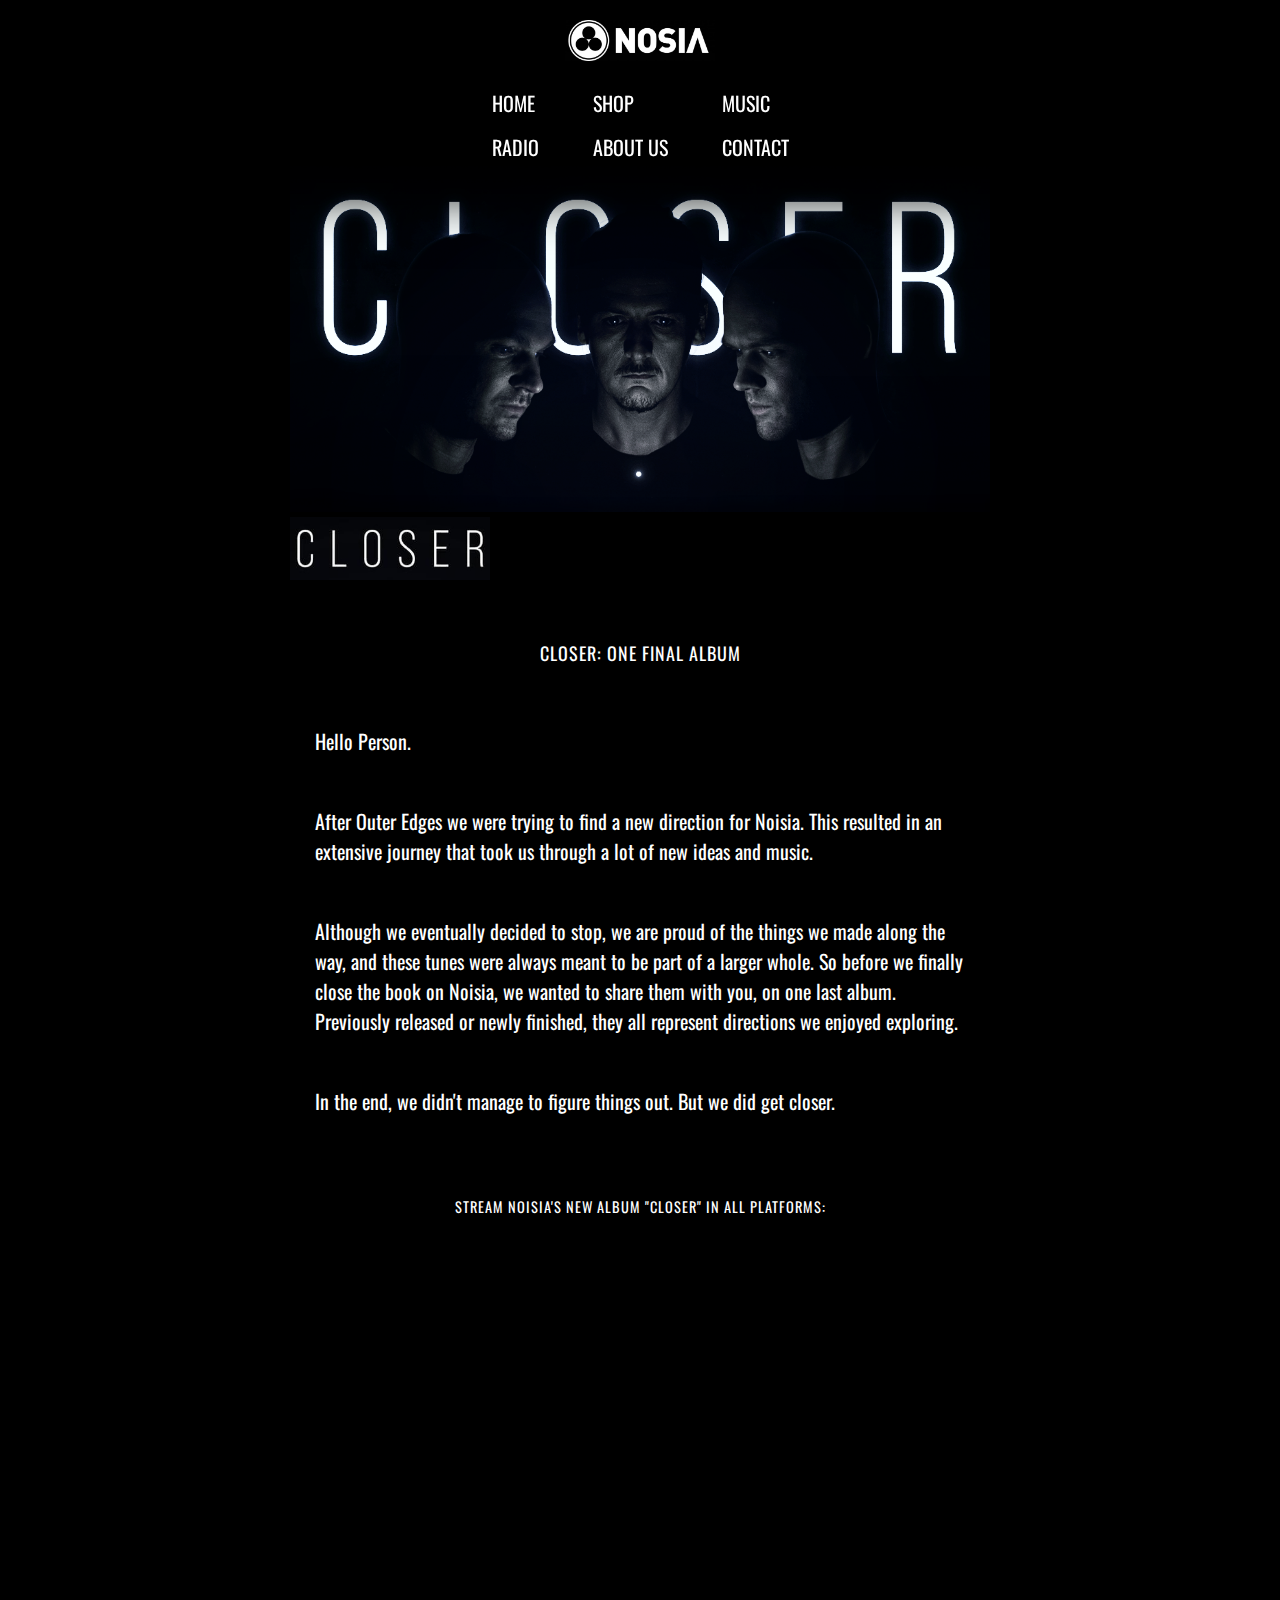
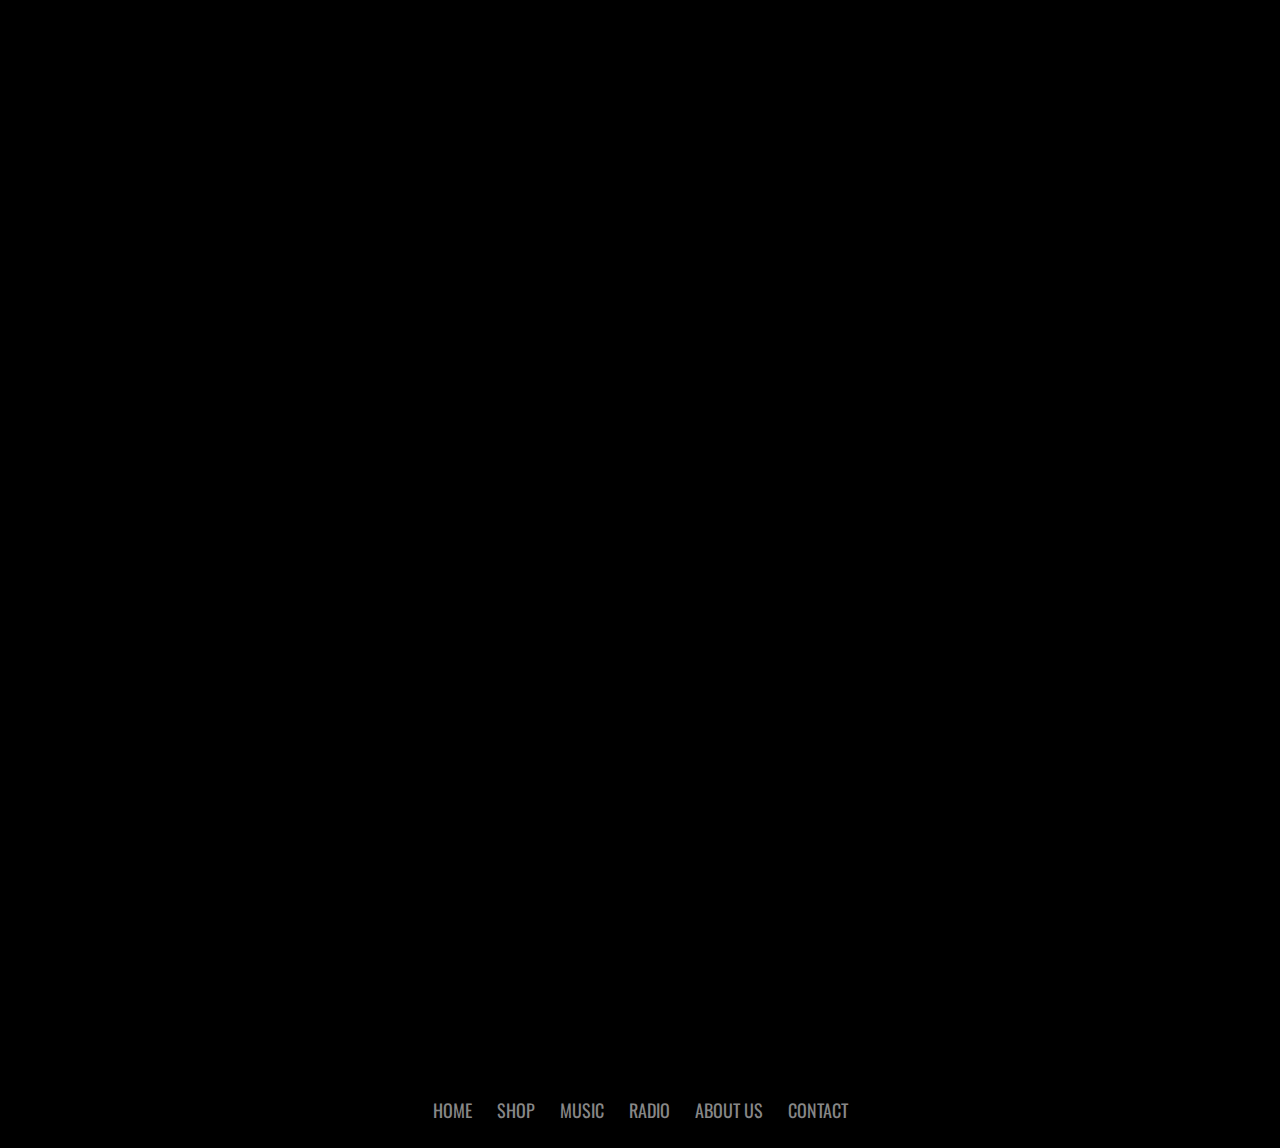
==== index.html @ bffcb35c "subida de archivos" ====
<!DOCTYPE html>
<html lang="en">
<head>
    <meta charset="UTF-8">
    <meta http-equiv="X-UA-Compatible" content="IE=edge">
    <meta name="viewport" content="width=device-width, initial-scale=1.0">
    <title>Document</title>
    <link rel="preconnect" href="https://fonts.googleapis.com">
    <link rel="preconnect" href="https://fonts.gstatic.com" crossorigin>
    <link href="https://fonts.googleapis.com/css2?family=Bebas+Neue&display=swap" rel="stylesheet">
    <link href="https://fonts.googleapis.com/css2?family=Bebas+Neue&family=Roboto:wght@300&display=swap" rel="stylesheet">
    <link href="https://fonts.googleapis.com/css2?family=Roboto+Condensed:wght@700&display=swap" rel="stylesheet">
    <link href="https://fonts.googleapis.com/css2?family=Oswald:wght@300&family=Roboto+Condensed:wght@700&display=swap" rel="stylesheet">
    
    <!-- <script src="https://kit.fontawesome.com/7a61052e23.js" crossorigin="anonymous"></script> -->
    
    <!-- BOSSTRAP -->
    <!-- CSS only -->
    <link href="https://cdn.jsdelivr.net/npm/bootstrap@5.2.2/dist/css/bootstrap.min.css" rel="stylesheet" integrity="sha384-Zenh87qX5JnK2Jl0vWa8Ck2rdkQ2Bzep5IDxbcnCeuOxjzrPF/et3URy9Bv1WTRi" crossorigin="anonymous">
    <!-- JavaScript Bundle with Popper -->
    <script src="https://cdn.jsdelivr.net/npm/bootstrap@5.2.2/dist/js/bootstrap.bundle.min.js" integrity="sha384-OERcA2EqjJCMA+/3y+gxIOqMEjwtxJY7qPCqsdltbNJuaOe923+mo//f6V8Qbsw3" crossorigin="anonymous"></script>
    <!-- CSS --> 
    <link rel="stylesheet" href=".//css/estilos.css">
</head>

<body id="body-grid">   
<header class="sticky"> 
    <nav>  
        <div>
            <div class="center"> <a href="./index.html"><img class="nav-logo" src="./imagenes/NOSIA-1024x278.jpg" alt="noisia logo"></a></div>
            <div class="nav-bar center">
                <ul class="ul-grid">
                    <li><a class="nav-section" href="./index.html">HOME</a></li>
                    <li><a class="nav-section" href="https://store.visionrecordings.nl" target="_blank" >SHOP</a></li> 
                    <li><a class="nav-section" href="./pages/music.html">MUSIC</a></li>
                    <li><a class="nav-section" href="./pages/radio.html">RADIO</a></li>
                    <li><a class="nav-section" href="./pages/aboutus.html">ABOUT US</a></li>  
                    <li><a class="nav-section" href="./pages/contact.html">CONTACT</a></li>
                </ul>
            </div>
        </div>
    </nav>
</header>

    <main>
        <section>
            <article>
                <div class="main">
                    <div class="d-flex justify-content-center">   
                        <img class="main-img " src="./imagenes/noisia_closer_album.png" alt="noisia tour">
                    </div>
                    <div class="d-flex justify-content-center">
                        <img class="closer" src="./imagenes/closer-album-logo.jpg" alt="closer logo">
                    </div>
                    <div class="d-flex justify-content-center">
                        <img class="main-img-tracklist " src="./imagenes/noisia-closer-tracklist.jpg" alt="noisia closer tracklist">
                    </div>
                </div>
            </article>
        </section>
    </main>


    <section> 
        <article class="main-text-article">
            <div class="main-text">
                <h1 class="subtitle d-flex justify-content-center">
                    CLOSER: ONE FINAL ALBUM
                </h1>
                <p class="info-text d-flex justify-content-center">
                    Hello Person.
                </p>
                <p class="info-text">
                    After Outer Edges we were trying to find a new direction for Noisia. This resulted in an extensive journey that took us through a lot of new ideas and music.
                </p>
                <p class="info-text">
                    Although we eventually decided to stop, we are proud of the things we made along the way, and these tunes were always meant to be part of a larger whole. So before we finally close the book on Noisia, we wanted to share them with you, on one last album. Previously released or newly finished, they all represent directions we enjoyed exploring.
                </p>
                <p class="info-text d-flex justify-content-center">
                    In the end, we didn't manage to figure things out. But we did get closer.
                </p>
            </div>
        </article>
    </section>

    <section>
        <article class="article">
            <div class="d-flex justify-content-center">
                <h2 class="subtitle">STREAM NOISIA'S NEW ALBUM "CLOSER" <p class="platforms dnone"> IN ALL PLATFORMS: </p></h2>
            </div>
            <div class="container">
                <div class="row main-iframes">
                    <div class="iframe-youtube d-flex justify-content-center col">
                        <iframe width="300px" height="300px" src="https://www.youtube.com/embed/89Wc6xzCLTA" title="YouTube video player" frameborder="0" allow="accelerometer; autoplay; clipboard-write; encrypted-media; gyroscope; picture-in-picture" allowfullscreen></iframe>
                    </div>
                    <div class="iframe-spotify d-flex justify-content-center col">
                        <iframe style="border-radius:12px" src="https://open.spotify.com/embed/album/4OoqrSbmdPHjdr3GAKGZaQ?utm_source=generator&theme=0" width="300px" height="300px" frameBorder="0" allowfullscreen="" allow="autoplay; clipboard-write; encrypted-media; fullscreen; picture-in-picture" loading="lazy"></iframe>
                    </div>
                    <div class="iframe-soundcloud d-flex justify-content-center col">
                        <iframe width="300px" height="300px" scrolling="no" frameborder="no" allow="autoplay" src="https://w.soundcloud.com/player/?url=https%3A//api.soundcloud.com/playlists/1437136921&color=%23161c24&auto_play=false&hide_related=false&show_comments=true&show_user=true&show_reposts=false&show_teaser=true"></iframe><div style="font-size: 10px; color: #cccccc;line-break: anywhere;word-break: normal;overflow: hidden;white-space: nowrap;text-overflow: ellipsis; font-family: Interstate,Lucida Grande,Lucida Sans Unicode,Lucida Sans,Garuda,Verdana,Tahoma,sans-serif;font-weight: 100;"></div>
                    </div>
                    <div class="iframe-apple d-flex justify-content-center col">
                        <iframe allow="autoplay *; encrypted-media *; fullscreen *; clipboard-write" frameborder="0" height="300px" style="width:300px;max-width:660px;overflow:hidden;background:transparent;" sandbox="allow-forms allow-popups allow-same-origin allow-scripts allow-storage-access-by-user-activation allow-top-navigation-by-user-activation" src="https://embed.music.apple.com/us/album/closer/1623187594"></iframe>
                    </div>
                </div>
            </div>
        </article>
    </section>

    <footer class="footer">
        <nav>
            <ul class="footer-grid">
                <li><a class="footer__style" href="../index.html">HOME</a></li>
                <li><a class="footer__style" href="https://store.visionrecordings.nl" target="_blank" >SHOP</a>
                <li><a class="footer__style" href="./pages/music.html">MUSIC</a></li>
                <li><a class="footer__style" href="./pages/radio.html">RADIO</a></li>
                <li><a class="footer__style" href="./pages/about_us.html">ABOUT US</a></li>     
                <li><a class="footer__style" href="./pages/contact.html">CONTACT</a></li>
            </ul>
        </nav>
    </footer>

</body>
</html>
---- css/estilos.css ----
* {
  margin: 0%;
  padding: 0%;
  box-sizing: border-box;
}

body {
  background-color: black;
  font-family: "Oswald", sans-serif;
  color: white;
}

#body-grid {
  display: grid;
  grid-template-columns: 1fr;
  grid-template-rows: auto auto auto auto;
}

.center {
  display: flex;
  justify-content: center;
}

.black {
  color: rgba(0, 0, 0, 0.66);
}

.nav-logo {
  width: 150px;
  margin: 20px;
}

.nav-bar {
  display: flex;
  flex-direction: row;
}
.nav-bar .ul-grid {
  display: grid;
  grid-template-columns: auto auto auto;
  grid-template-rows: auto;
  column-gap: 50px;
  row-gap: 10px;
  padding-left: 0px;
}
.nav-bar .ul-grid .nav-section {
  color: white;
  font-size: 20px;
  text-decoration: none;
  font-weight: normal;
}
.nav-bar .ul-grid li {
  margin: 2px;
  display: inline-block;
}
.nav-bar .ul-grid li a:hover {
  color: rgb(81, 83, 160);
}

/* SECCION INDEX MAIN MOBILE*/
.main {
  display: grid;
  grid-template-columns: auto;
  grid-template-rows: auto auto;
  justify-content: center;
}

.main-img {
  width: 300px;
}

.closer {
  width: 200px;
  justify-self: center;
}

.main-img-tracklist {
  width: 300px;
  display: none;
}

.subtitle {
  font-weight: normal;
  margin: 35px;
  text-align: center;
}

.info-text {
  font-size: 20px;
  margin: 25px;
}

.iframe-youtube {
  display: flex;
  margin-top: 30px;
  margin-bottom: 30px;
}

.iframe-soundcloud {
  display: flex;
  margin-top: 30px;
  margin-bottom: 30px;
}

.iframe-apple {
  display: flex;
  margin-top: 30px;
  margin-bottom: 30px;
}

.iframe-spotify {
  margin-top: 30px;
  margin-bottom: 30px;
}

/* SECCION MUSICA MOBILE */
.title-discography {
  margin: 60px 0px 30px 0px;
}

/*Card */
.card {
  width: 250px;
  height: 250px;
  margin: 80px 0px 80px 0px;
  background: #000000;
  position: relative;
  box-shadow: 0px 2px 5px rgba(35, 35, 35, 0.3);
  transition: box-shadow 0.3s ease-in-out;
}

.card-info {
  position: absolute;
  bottom: 0;
  width: 100%;
  padding: 1rem;
  text-align: center;
  background-color: black;
}

/*Image*/
.card-img {
  height: 100%;
  width: 100%;
  position: absolute;
  transition: transform 0.3s ease-in-out;
  z-index: 2;
}

.closer {
  background-image: url(../imagenes/cards/closer-card.jpg);
  background-size: cover;
  background-repeat: no-repeat;
}

.outer-edges {
  background-image: url(../imagenes/cards/outer-edges.jpg);
  background-size: cover;
  background-repeat: no-repeat;
}

.split-the-atom {
  background-image: url(../imagenes/cards/R-2222640-1659474983-9750.jpg);
  background-size: cover;
  background-repeat: no-repeat;
}

.i-am-legion {
  background-image: url(../imagenes/cards/i-am-legion.jpg);
  background-size: cover;
  background-repeat: no-repeat;
}

.the-resonance-iv {
  background-image: url(../imagenes/cards/the-resonance-4.jpg);
  background-size: cover;
  background-repeat: no-repeat;
}

.the-resonance-iii {
  background-image: url(../imagenes/cards/the-resonance-3.jpg);
  background-size: cover;
  background-repeat: no-repeat;
}

.the-resonance-ii {
  background-image: url(../imagenes/cards/the-resonance-2.jpg);
  background-size: cover;
  background-repeat: no-repeat;
}

.the-resonance-i {
  background-image: url(../imagenes/cards/the-resonance-1.jpg);
  background-size: cover;
  background-repeat: no-repeat;
}

.outer-edges-noisia-remixes {
  background-image: url(../imagenes/cards/outer-edges-noisia-remixes.jpg);
  background-size: cover;
  background-repeat: no-repeat;
}

.outer-edges-remixes {
  background-image: url(../imagenes/cards/outer-edges-remixes.jpg);
  background-size: cover;
  background-repeat: no-repeat;
}

.dead-limit {
  background-image: url(../imagenes/cards/dead-limit.jpg);
  background-size: cover;
  background-repeat: no-repeat;
}

.purpose {
  background-image: url(../imagenes/cards/purpose.jpg);
  background-size: cover;
  background-repeat: no-repeat;
}

/*Buttons*/
.social-media {
  position: absolute;
  bottom: 0;
  display: flex;
  justify-content: space-between;
  width: 100%;
  padding: 0 1rem;
  transform: translateY(-200%);
  z-index: 2;
  background: none;
}

.social-media li {
  background: none;
  padding: 10px 12px;
  border-radius: 50%;
  cursor: pointer;
  opacity: 0;
  transition: all 0.3s ease-in;
}

.social-media a {
  font-size: 25px;
  color: white;
}

.card a {
  filter: brightness(100%) !important;
}

.icon {
  font-size: 25px;
}

/*Text*/
.title {
  font-size: 1.5em;
  font-weight: 500;
}

.subtitle {
  letter-spacing: 1px;
  font-size: 0.9em;
}

ul {
  list-style: none;
}

svg {
  --size: 25px;
  width: var(--size);
  height: var(--size);
  fill: #252525;
}

/* Hover */
.social-media a:hover {
  color: rgb(110, 110, 110);
}

.card-img li {
  transition: all 0.8s ease;
}

.card-img:hover {
  transition: all 0.8s ease;
  filter: brightness(30%);
}

.social-media:hover .card-img {
  transition: all 0.8s ease;
  filter: brightness(30%);
}

.card:hover {
  box-shadow: 1px 2px 10px rgba(35, 35, 35, 0.5);
}

.card:hover .card-img {
  transform: translateY(-30%);
}

.card:hover .social-media li {
  transform: translateY(-5%);
  opacity: 1;
}

.card:hover .social-media li:nth-child(1) {
  transition-delay: 0s;
}

.card:hover .social-media li:nth-child(2) {
  transition-delay: 0.1s;
}

.card:hover .social-media li:nth-child(3) {
  transition-delay: 0.2s;
}

/* SECCION RADIO MOBILE */
.radio-vid {
  margin-top: 30px;
}

.radio-div {
  width: 295px;
}

.vision-update {
  font-size: 17px;
}

.vision-iframe {
  width: 300px;
  height: 300px;
}

.radio-img {
  width: 300px;
  height: 300px;
}

/* SECCION ABOUT US MOBILE */
.biography {
  margin: 40px 40px 0px 40px;
}

.biography p {
  font-family: "Roboto", sans-serif;
  font-size: 16px;
}

@media (min-width: 768px) {
  .sticky {
    position: sticky;
    top: 0%;
    z-index: 3;
    top: 0px;
    width: 100%;
    background-color: rgb(0, 0, 0);
    box-shadow: 0px 0px 50px 30px rgb(0, 0, 0);
  }
  .ul-grid {
    display: flex;
  }
  .ul-grid .nav-section {
    font-size: 25px;
  }
  /* main desktop */
  .main-img {
    width: 700px;
  }
  .main-img .main-img-tracklist {
    width: 700px;
    display: block;
  }
  .main-text-article {
    display: flex;
    justify-content: center;
  }
  .main-text-article .main-text {
    width: 700px;
    display: flex;
    flex-direction: column;
    justify-content: center;
    font-size: 20px;
    margin: 20px;
  }
  .main-iframes .iframe-youtube {
    display: flex;
    margin-top: 50px;
    margin-bottom: 50px;
  }
  .main-iframes .iframe-soundcloud {
    display: flex;
    margin-top: 50px;
    margin-bottom: 50px;
  }
  .main-iframes .iframe-apple {
    display: flex;
    margin-top: 50px;
    margin-bottom: 50px;
  }
  .main-iframes .iframe-spotify {
    margin-top: 50px;
    margin-bottom: 50px;
  }
  .platforms {
    display: inline-block;
  }
  .cards-grid {
    display: flex;
    flex-wrap: wrap;
    justify-content: center;
    align-content: center;
  }
  .card {
    width: 250px;
    height: 250px;
    margin: 68px;
    background: #000000;
    position: relative;
    box-shadow: 0px 2px 5px rgba(35, 35, 35, 0.3);
    transition: box-shadow 0.3s ease-in-out;
  }
  /* seccion radio desktop */
  .radio-img {
    width: 500px;
    height: auto;
  }
  .radio-div {
    width: 600px;
  }
  .update-title-div {
    width: 1000px;
  }
  .vision-update {
    font-size: 25px;
  }
  .update {
    font-family: "Roboto", sans-serif;
    font-size: 23px;
    font-weight: 100;
    margin-top: 40px;
    width: 600px;
  }
  .vision-iframe {
    width: 600px;
    height: 500px;
    margin-top: 50px;
    margin-bottom: 40px;
  }
  .vision {
    width: 30%;
  }
  /* botones radio */
  .wrapper {
    display: inline-flex;
    list-style: none;
    height: 120px;
    width: 100%;
    padding-top: 40px;
    padding-left: 0;
    font-family: "Poppins", sans-serif;
    justify-content: center;
    margin-bottom: 50px;
  }
  .wrapper .icon {
    position: relative;
    background: #fff;
    border-radius: 50%;
    margin: 10px;
    width: 50px;
    height: 50px;
    font-size: 18px;
    display: flex;
    justify-content: center;
    align-items: center;
    flex-direction: column;
    box-shadow: 0 10px 10px rgba(0, 0, 0, 0.1);
    cursor: pointer;
    transition: all 0.2s cubic-bezier(0.68, -0.55, 0.265, 1.55);
  }
  .wrapper .tooltip {
    position: absolute;
    top: 0;
    font-size: 14px;
    background: #fff;
    color: #fff;
    padding: 5px 8px;
    border-radius: 5px;
    box-shadow: 0 10px 10px rgba(0, 0, 0, 0.1);
    opacity: 0;
    pointer-events: none;
    transition: all 0.3s cubic-bezier(0.68, -0.55, 0.265, 1.55);
  }
  .wrapper .tooltip:before {
    position: absolute;
    content: "";
    height: 8px;
    width: 8px;
    background: #fff;
    bottom: -3px;
    left: 50%;
    transform: translate(-50%) rotate(45deg);
    transition: all 0.3s cubic-bezier(0.68, -0.55, 0.265, 1.55);
  }
  .wrapper .icon:hover .tooltip {
    top: -45px;
    opacity: 1;
    visibility: visible;
    pointer-events: auto;
  }
  .wrapper .icon:hover span,
  .wrapper .icon:hover .tooltip {
    text-shadow: 0px -1px 0px rgba(0, 0, 0, 0.1);
  }
  .wrapper .spotify:hover,
  .wrapper .spotify:hover .tooltip,
  .wrapper .spotify:hover .tooltip::before {
    background: #1DB954;
    color: #fff;
  }
  .wrapper .twitter:hover,
  .wrapper .twitter:hover .tooltip,
  .wrapper .twitter:hover .tooltip::before {
    background: #ff7700;
    color: #fff;
  }
  .wrapper .youtube:hover,
  .wrapper .youtube:hover .tooltip,
  .wrapper .youtube:hover .tooltip::before {
    background: #FF0000;
    color: #fff;
  }
  /* seccion about us desktop */
  .carrousel-tamanio {
    margin-top: 10px;
    width: 700px;
    height: 500px;
  }
  .biography {
    margin: 40px;
    width: 700px;
  }
  .biography p {
    font-family: "Roboto", sans-serif;
    font-size: 22px;
  }
  /* seccion contact desktop */
  .div-formulario {
    width: 500px;
    margin-top: 60px;
    margin-bottom: 160px;
  }
  /* footer desktop */
  .footer-grid {
    text-align: center;
    margin-bottom: 15px;
    display: grid;
    grid-template-columns: auto auto auto auto auto auto;
    grid-auto-rows: auto;
    column-gap: 25px;
    justify-content: center;
  }
  .footer__style {
    font-size: 20px;
    color: rgba(255, 255, 255, 0.538);
  }
}
.footer {
  text-align: center;
  margin-top: 15px;
}
.footer .footer-grid {
  padding: 10px;
  list-style: none;
}
.footer .footer-grid .footer__style {
  text-decoration: none;
  font-size: 18px;
  color: rgba(255, 255, 255, 0.538);
}
.footer .footer-grid .footer__style:hover {
  color: rgb(81, 83, 160);
}

#footer__nav__ul {
  padding: 0px;
}

/*# sourceMappingURL=estilos.css.map */
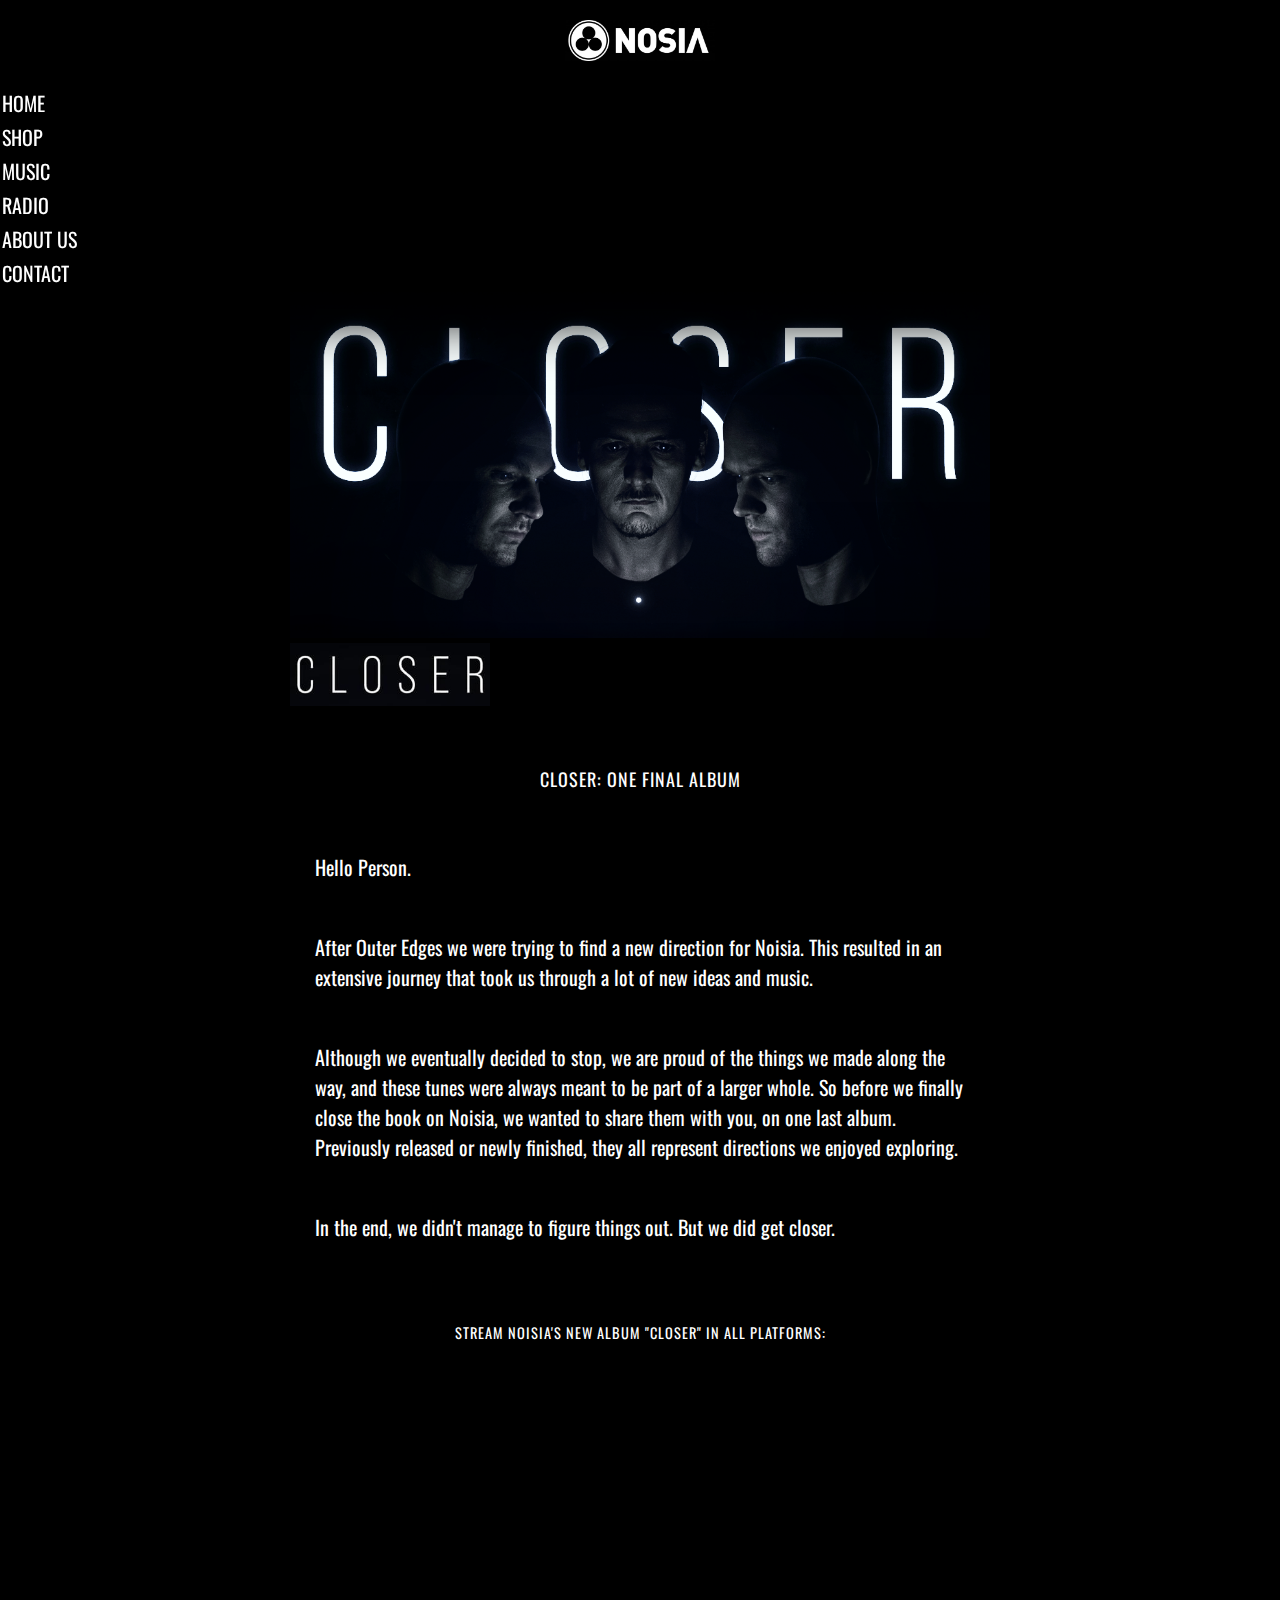
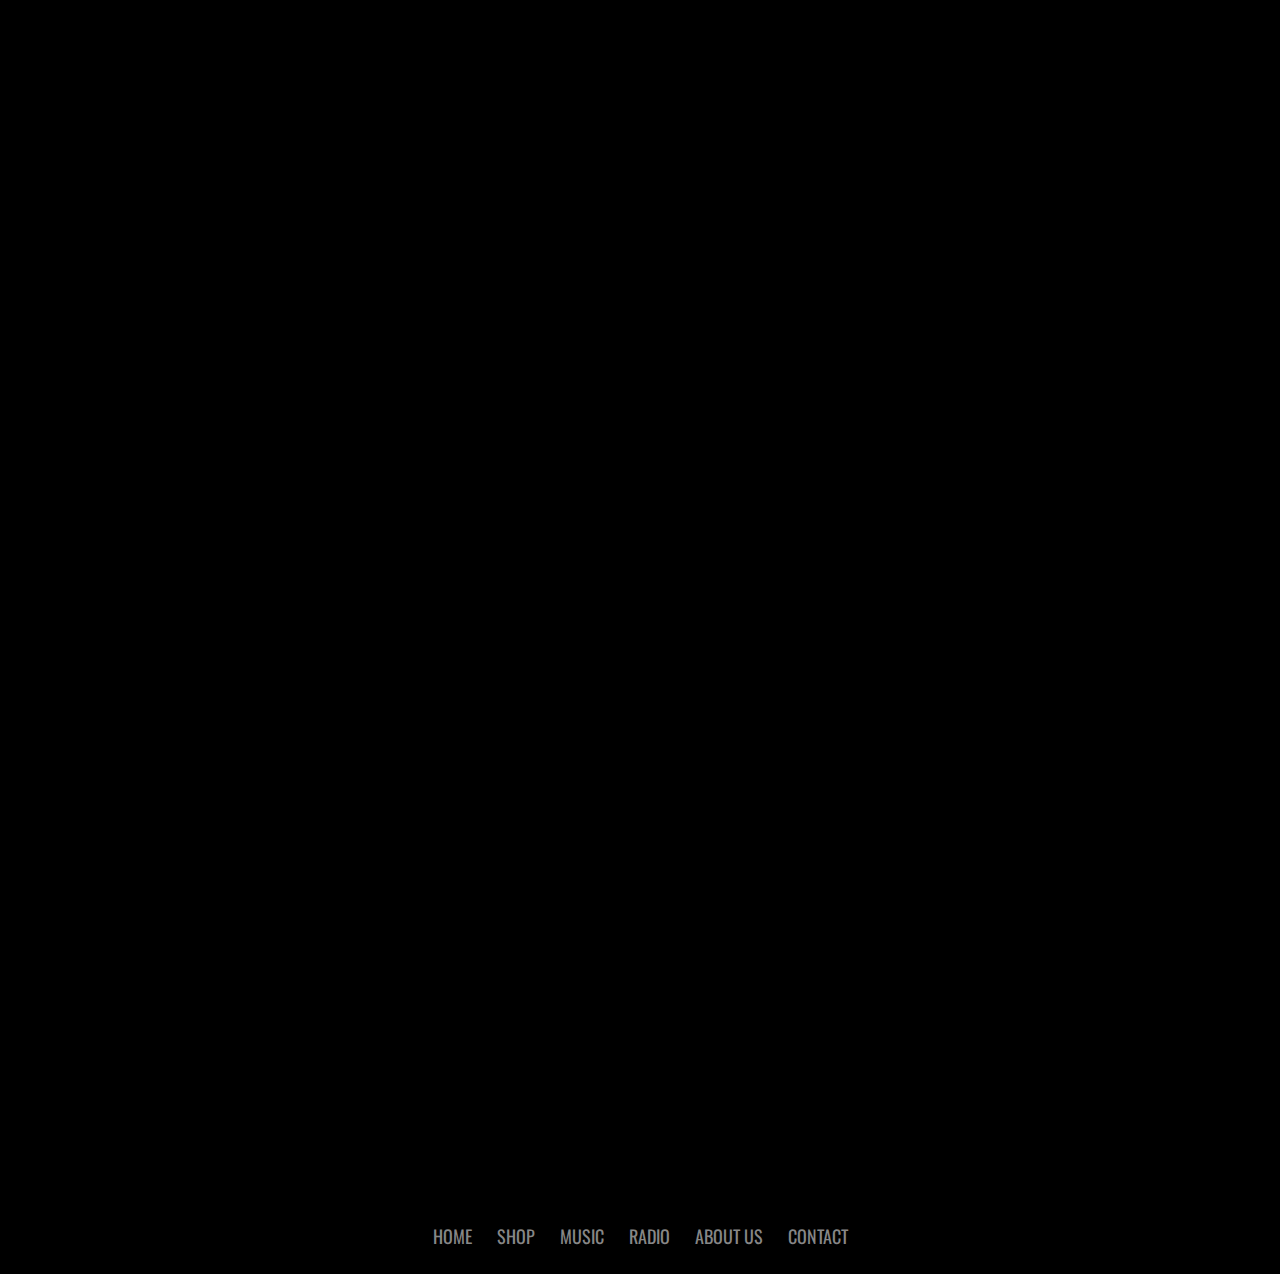
==== commit 4bc80356: "cambios header" ====
--- a/index.html
+++ b/index.html
@@ -25,21 +25,21 @@
 
 <body id="body-grid">   
 <header class="sticky"> 
-    <nav>  
-        <div>
+    <div class="container">
+    <nav> 
             <div class="center"> <a href="./index.html"><img class="nav-logo" src="./imagenes/NOSIA-1024x278.jpg" alt="noisia logo"></a></div>
-            <div class="nav-bar center">
-                <ul class="ul-grid">
-                    <li><a class="nav-section" href="./index.html">HOME</a></li>
-                    <li><a class="nav-section" href="https://store.visionrecordings.nl" target="_blank" >SHOP</a></li> 
-                    <li><a class="nav-section" href="./pages/music.html">MUSIC</a></li>
-                    <li><a class="nav-section" href="./pages/radio.html">RADIO</a></li>
-                    <li><a class="nav-section" href="./pages/aboutus.html">ABOUT US</a></li>  
-                    <li><a class="nav-section" href="./pages/contact.html">CONTACT</a></li>
+            <div class="nav-bar d-flex justify-content-center">
+                <ul class="row">
+                    <div class="col-4 col-md-2"><li class="header-li"><a class="nav-section text-center" href="./index.html">HOME</a></li></div>
+                    <div class="col-4 col-md-2"><li class="header-li"><a class="nav-section text-center" href="https://store.visionrecordings.nl" target="_blank" >SHOP</a></li></div> 
+                    <div class="col-4 col-md-2"><li class="header-li"><a class="nav-section text-center" href="./pages/music.html">MUSIC</a></li></div>
+                    <div class="col-4 col-md-2"><li class="header-li"><a class="nav-section text-center" href="./pages/radio.html">RADIO</a></li></div>
+                    <div class="col-4 col-md-2"><li class="header-li"><a class="nav-section text-center" href="./pages/aboutus.html">ABOUT US</a></li></div> 
+                    <div class="col-4 col-md-2"><li class="header-li"><a class="nav-section text-center" href="./pages/contact.html">CONTACT</a></li></div>
                 </ul>
             </div>
-        </div>
     </nav>
+</div>
 </header>
 
     <main>
--- a/css/estilos.css
+++ b/css/estilos.css
@@ -34,25 +34,21 @@
   display: flex;
   flex-direction: row;
 }
-.nav-bar .ul-grid {
-  display: grid;
-  grid-template-columns: auto auto auto;
-  grid-template-rows: auto;
-  column-gap: 50px;
-  row-gap: 10px;
-  padding-left: 0px;
-}
-.nav-bar .ul-grid .nav-section {
+.nav-bar .header-li {
+  width: 100px;
+  padding: 0px;
+}
+.nav-bar .nav-section {
   color: white;
   font-size: 20px;
   text-decoration: none;
   font-weight: normal;
 }
-.nav-bar .ul-grid li {
+.nav-bar li {
   margin: 2px;
   display: inline-block;
 }
-.nav-bar .ul-grid li a:hover {
+.nav-bar li a:hover {
   color: rgb(81, 83, 160);
 }
 
@@ -361,9 +357,6 @@
     width: 100%;
     background-color: rgb(0, 0, 0);
     box-shadow: 0px 0px 50px 30px rgb(0, 0, 0);
-  }
-  .ul-grid {
-    display: flex;
   }
   .ul-grid .nav-section {
     font-size: 25px;
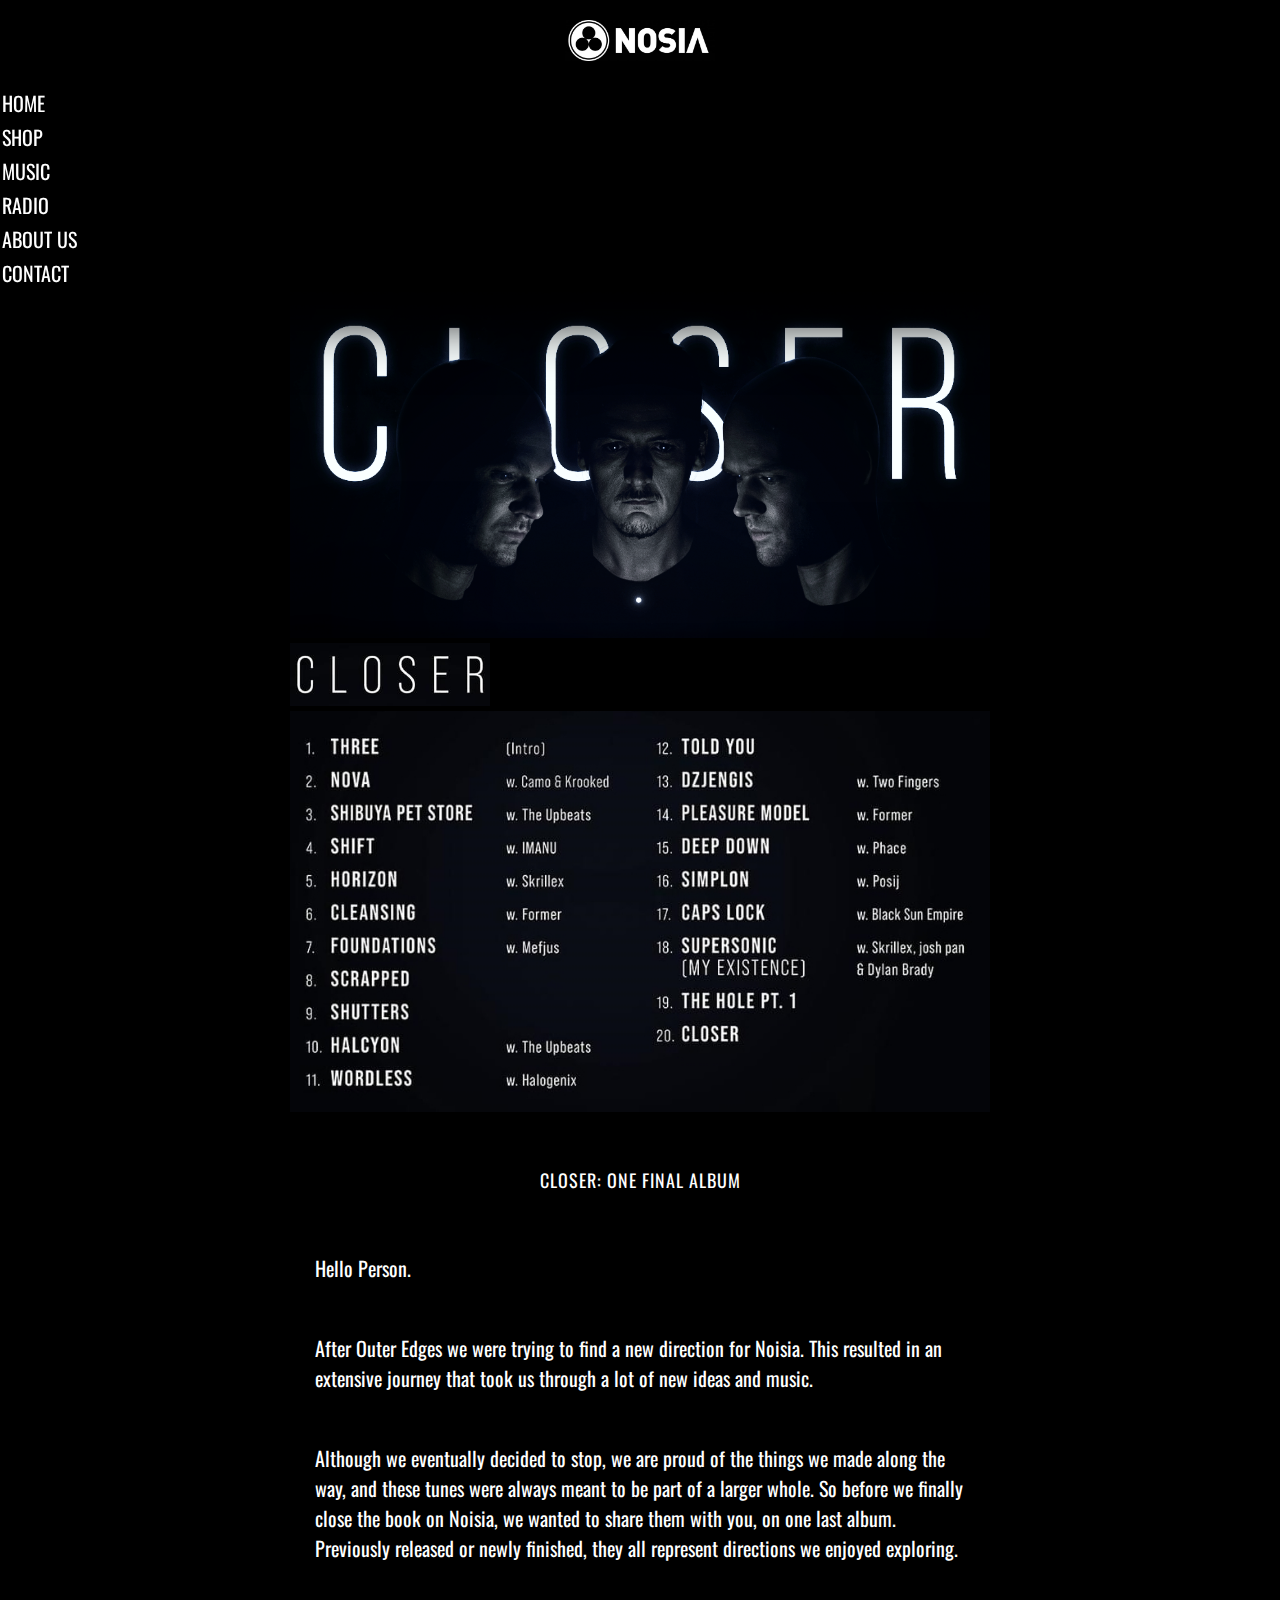
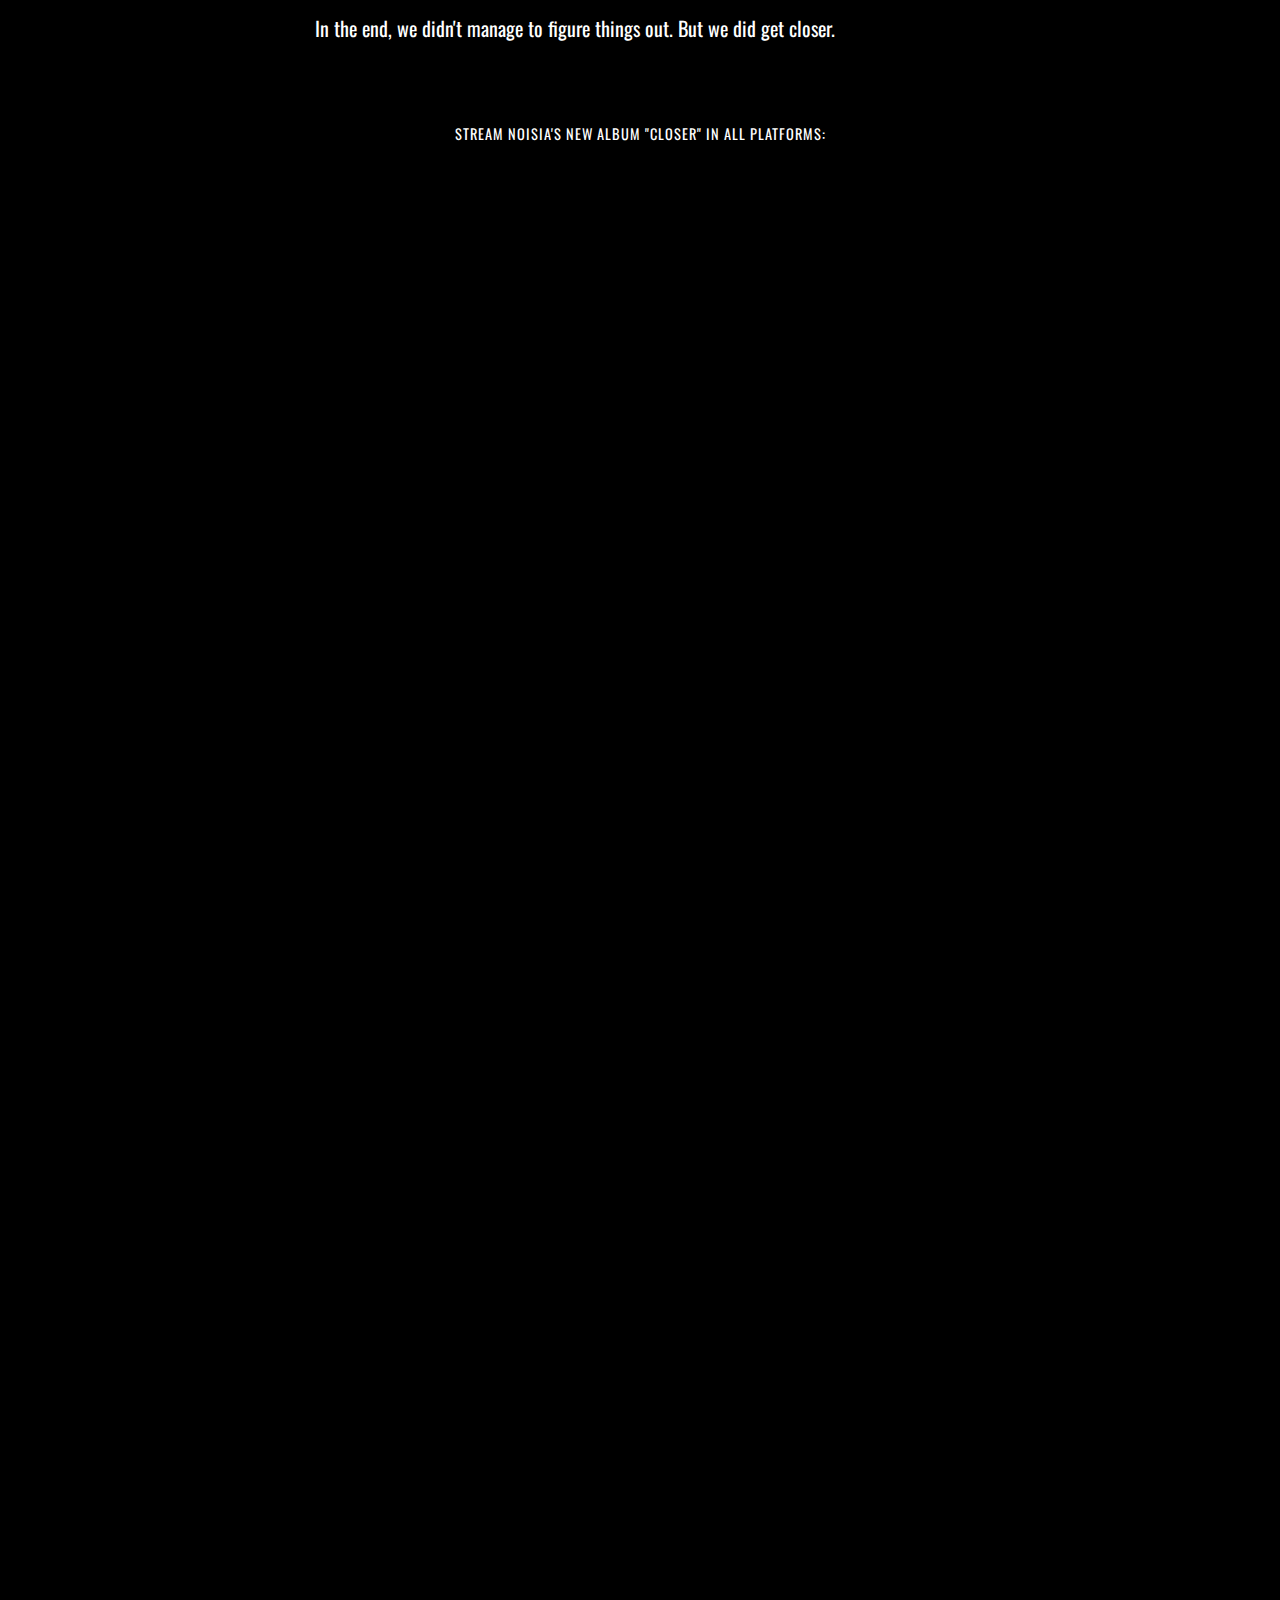
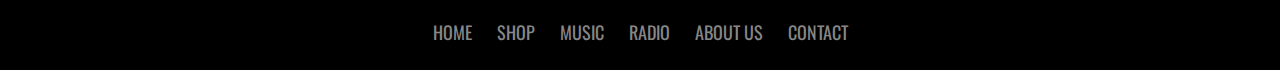
==== commit 9a906673: "prueba" ====
--- a/index.html
+++ b/index.html
@@ -25,21 +25,26 @@
 
 <body id="body-grid">   
 <header class="sticky"> 
-    <div class="container">
+
     <nav> 
             <div class="center"> <a href="./index.html"><img class="nav-logo" src="./imagenes/NOSIA-1024x278.jpg" alt="noisia logo"></a></div>
             <div class="nav-bar d-flex justify-content-center">
-                <ul class="row">
+                
+                <ul>
+                    <div class="container">
+                        <div class="row">
                     <div class="col-4 col-md-2"><li class="header-li"><a class="nav-section text-center" href="./index.html">HOME</a></li></div>
                     <div class="col-4 col-md-2"><li class="header-li"><a class="nav-section text-center" href="https://store.visionrecordings.nl" target="_blank" >SHOP</a></li></div> 
                     <div class="col-4 col-md-2"><li class="header-li"><a class="nav-section text-center" href="./pages/music.html">MUSIC</a></li></div>
                     <div class="col-4 col-md-2"><li class="header-li"><a class="nav-section text-center" href="./pages/radio.html">RADIO</a></li></div>
                     <div class="col-4 col-md-2"><li class="header-li"><a class="nav-section text-center" href="./pages/aboutus.html">ABOUT US</a></li></div> 
                     <div class="col-4 col-md-2"><li class="header-li"><a class="nav-section text-center" href="./pages/contact.html">CONTACT</a></li></div>
+                </div>
+            </div>
                 </ul>
             </div>
     </nav>
-</div>
+
 </header>
 
     <main>
--- a/css/estilos.css
+++ b/css/estilos.css
@@ -33,10 +33,6 @@
 .nav-bar {
   display: flex;
   flex-direction: row;
-}
-.nav-bar .header-li {
-  width: 100px;
-  padding: 0px;
 }
 .nav-bar .nav-section {
   color: white;
@@ -85,29 +81,11 @@
   margin: 25px;
 }
 
-.iframe-youtube {
+.main-iframes .iframe-spotify, .main-iframes .iframe-apple, .main-iframes .iframe-soundcloud, .main-iframes .iframe-youtube {
   display: flex;
-  margin-top: 30px;
-  margin-bottom: 30px;
-}
-
-.iframe-soundcloud {
-  display: flex;
-  margin-top: 30px;
-  margin-bottom: 30px;
-}
-
-.iframe-apple {
-  display: flex;
-  margin-top: 30px;
-  margin-bottom: 30px;
-}
-
-.iframe-spotify {
-  margin-top: 30px;
-  margin-bottom: 30px;
-}
-
+  margin-top: 50px;
+  margin-bottom: 50px;
+}
 /* SECCION MUSICA MOBILE */
 .title-discography {
   margin: 60px 0px 30px 0px;
@@ -143,73 +121,73 @@
 }
 
 .closer {
-  background-image: url(../imagenes/cards/closer-card.jpg);
+  background-image: url(/imagenes/cards/closer-card.jpg);
   background-size: cover;
   background-repeat: no-repeat;
 }
 
 .outer-edges {
-  background-image: url(../imagenes/cards/outer-edges.jpg);
+  background-image: url(/imagenes/cards/outer-edges.jpg);
   background-size: cover;
   background-repeat: no-repeat;
 }
 
 .split-the-atom {
-  background-image: url(../imagenes/cards/R-2222640-1659474983-9750.jpg);
+  background-image: url(/imagenes/cards/R-2222640-1659474983-9750.jpg);
   background-size: cover;
   background-repeat: no-repeat;
 }
 
 .i-am-legion {
-  background-image: url(../imagenes/cards/i-am-legion.jpg);
+  background-image: url(/imagenes/cards/i-am-legion.jpg);
   background-size: cover;
   background-repeat: no-repeat;
 }
 
 .the-resonance-iv {
-  background-image: url(../imagenes/cards/the-resonance-4.jpg);
+  background-image: url(/imagenes/cards/the-resonance-4.jpg);
   background-size: cover;
   background-repeat: no-repeat;
 }
 
 .the-resonance-iii {
-  background-image: url(../imagenes/cards/the-resonance-3.jpg);
+  background-image: url(/imagenes/cards/the-resonance-3.jpg);
   background-size: cover;
   background-repeat: no-repeat;
 }
 
 .the-resonance-ii {
-  background-image: url(../imagenes/cards/the-resonance-2.jpg);
+  background-image: url(/imagenes/cards/the-resonance-2.jpg);
   background-size: cover;
   background-repeat: no-repeat;
 }
 
 .the-resonance-i {
-  background-image: url(../imagenes/cards/the-resonance-1.jpg);
+  background-image: url(/imagenes/cards/the-resonance-1.jpg);
   background-size: cover;
   background-repeat: no-repeat;
 }
 
 .outer-edges-noisia-remixes {
-  background-image: url(../imagenes/cards/outer-edges-noisia-remixes.jpg);
+  background-image: url(/imagenes/cards/outer-edges-noisia-remixes.jpg);
   background-size: cover;
   background-repeat: no-repeat;
 }
 
 .outer-edges-remixes {
-  background-image: url(../imagenes/cards/outer-edges-remixes.jpg);
+  background-image: url(/imagenes/cards/outer-edges-remixes.jpg);
   background-size: cover;
   background-repeat: no-repeat;
 }
 
 .dead-limit {
-  background-image: url(../imagenes/cards/dead-limit.jpg);
+  background-image: url(/imagenes/cards/dead-limit.jpg);
   background-size: cover;
   background-repeat: no-repeat;
 }
 
 .purpose {
-  background-image: url(../imagenes/cards/purpose.jpg);
+  background-image: url(/imagenes/cards/purpose.jpg);
   background-size: cover;
   background-repeat: no-repeat;
 }
@@ -361,11 +339,16 @@
   .ul-grid .nav-section {
     font-size: 25px;
   }
+  .header-li {
+    width: 100px;
+    padding: 0px;
+    margin-right: 0px;
+  }
   /* main desktop */
   .main-img {
     width: 700px;
   }
-  .main-img .main-img-tracklist {
+  .main-img-tracklist {
     width: 700px;
     display: block;
   }
@@ -381,24 +364,8 @@
     font-size: 20px;
     margin: 20px;
   }
-  .main-iframes .iframe-youtube {
-    display: flex;
-    margin-top: 50px;
-    margin-bottom: 50px;
-  }
-  .main-iframes .iframe-soundcloud {
-    display: flex;
-    margin-top: 50px;
-    margin-bottom: 50px;
-  }
-  .main-iframes .iframe-apple {
-    display: flex;
-    margin-top: 50px;
-    margin-bottom: 50px;
-  }
-  .main-iframes .iframe-spotify {
-    margin-top: 50px;
-    margin-bottom: 50px;
+  ul {
+    padding-left: 0px;
   }
   .platforms {
     display: inline-block;
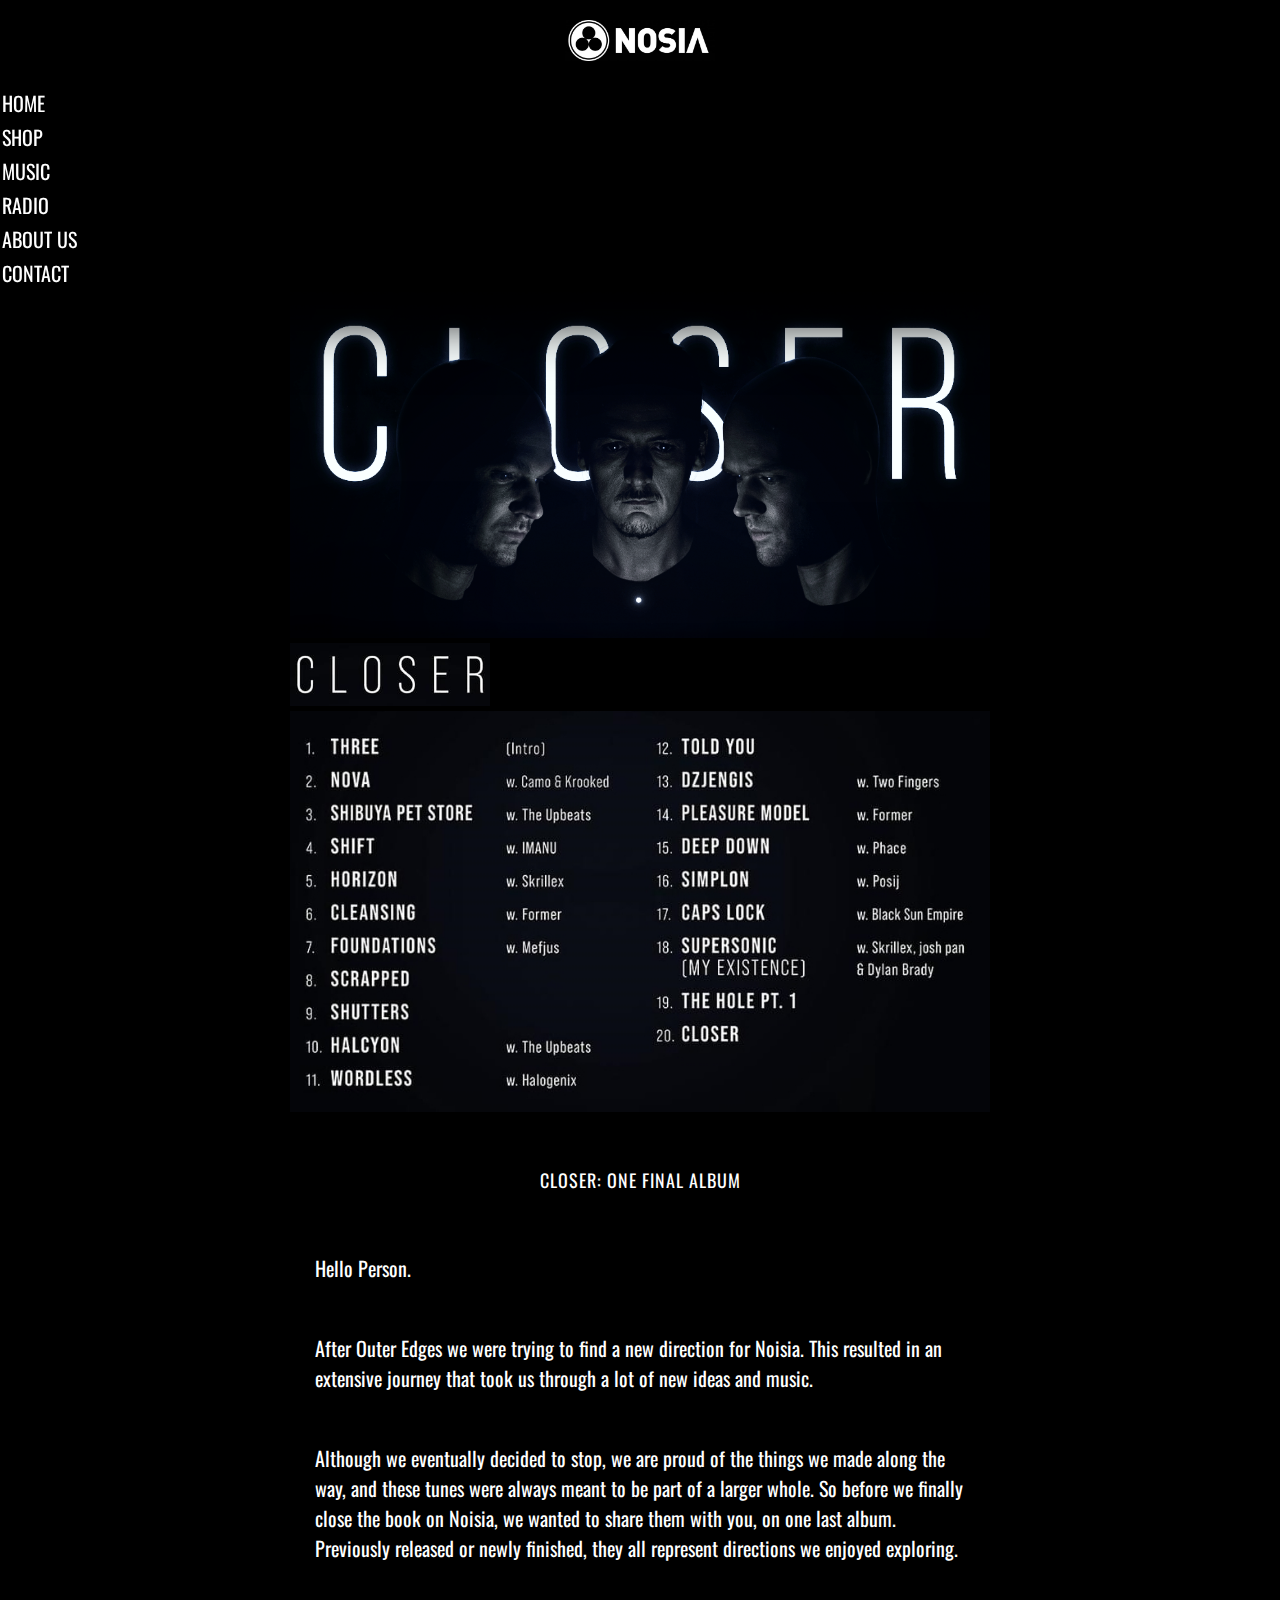
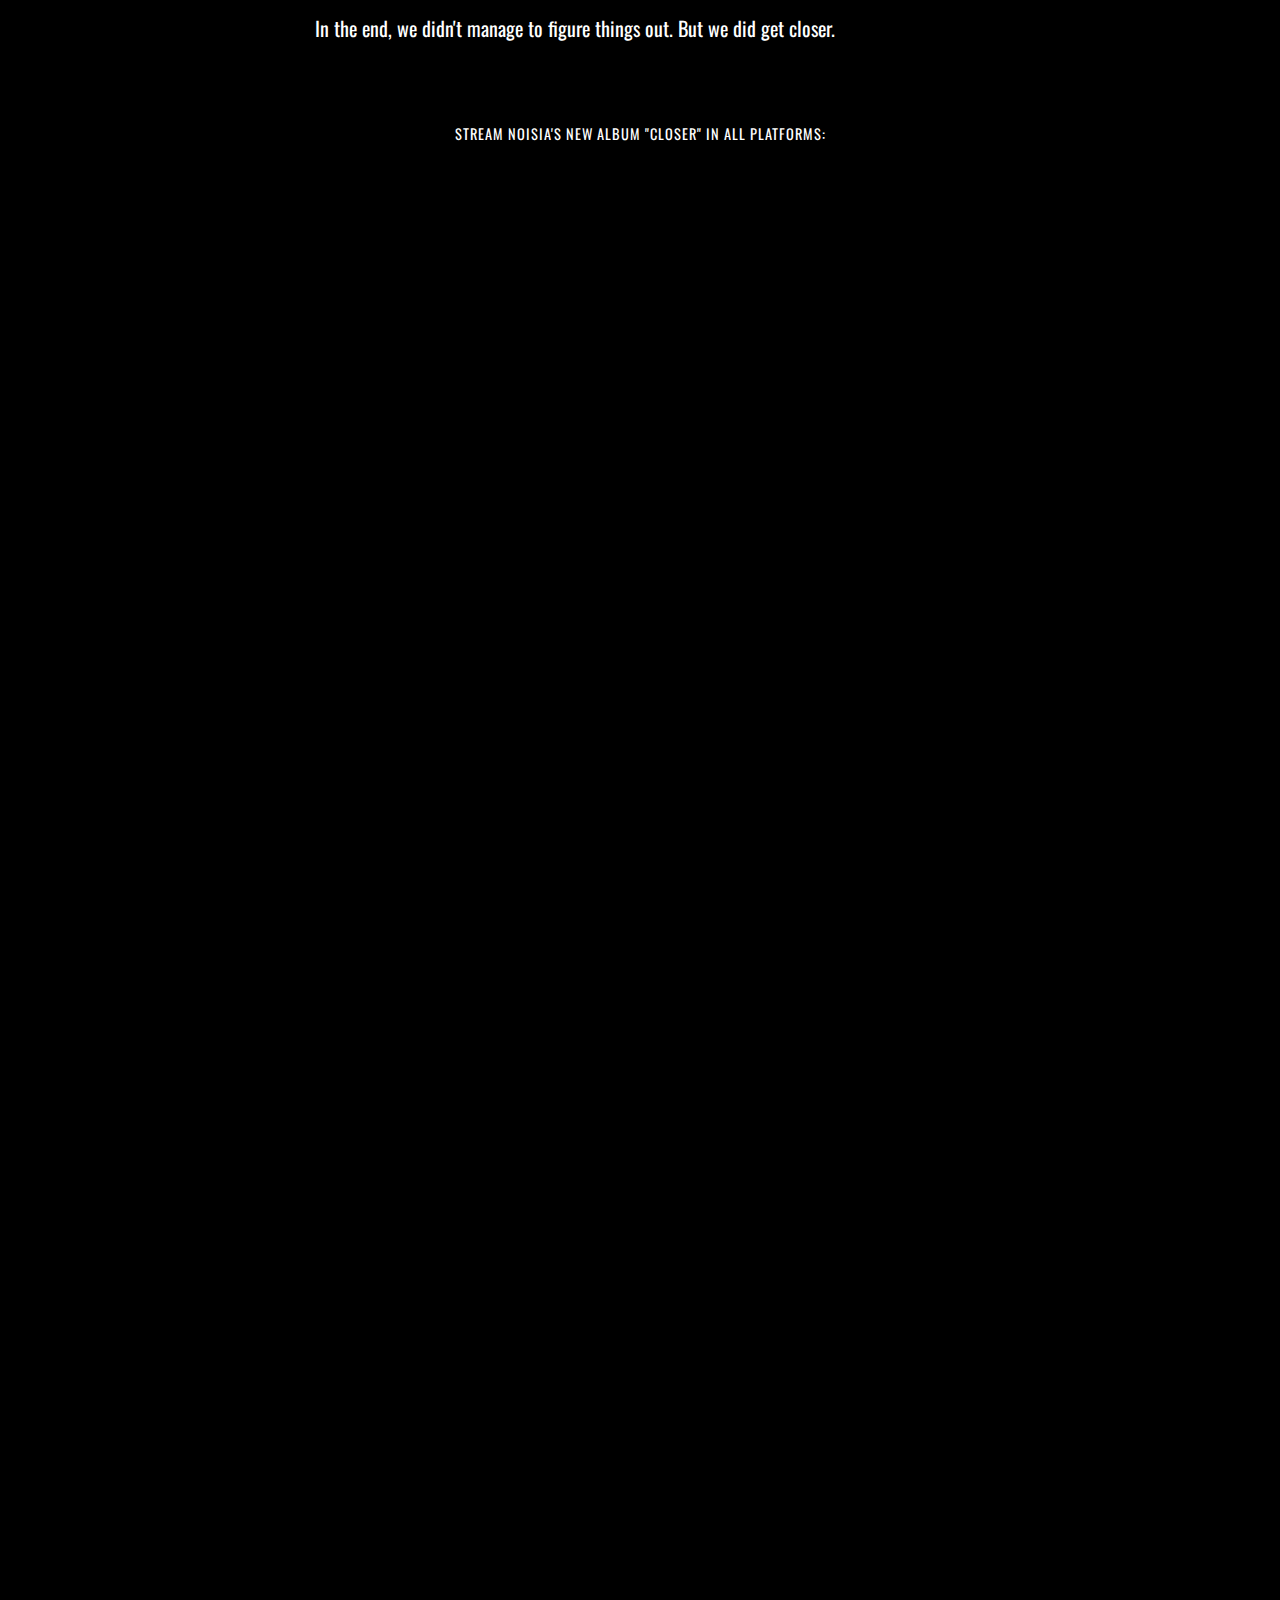
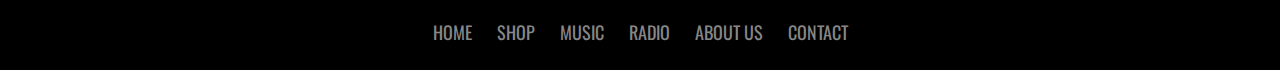
==== commit 74f15c48: "final" ====
--- a/index.html
+++ b/index.html
@@ -4,14 +4,21 @@
     <meta charset="UTF-8">
     <meta http-equiv="X-UA-Compatible" content="IE=edge">
     <meta name="viewport" content="width=device-width, initial-scale=1.0">
-    <title>Document</title>
+    
+    <meta name="description" content="Noisia comprise Dutch producers Thijs, Nik and Martijn. Largely regarded as one of the most distinctive, powerful acts to emerge in bass music">
+    <meta name="keywords" content="Noisia, music, drum and bass, dubstep, techno, edm, neurofunk, live tour, radio, music group">
+    <title>Noisia - Home</title>
+
     <link rel="preconnect" href="https://fonts.googleapis.com">
     <link rel="preconnect" href="https://fonts.gstatic.com" crossorigin>
     <link href="https://fonts.googleapis.com/css2?family=Bebas+Neue&display=swap" rel="stylesheet">
     <link href="https://fonts.googleapis.com/css2?family=Bebas+Neue&family=Roboto:wght@300&display=swap" rel="stylesheet">
     <link href="https://fonts.googleapis.com/css2?family=Roboto+Condensed:wght@700&display=swap" rel="stylesheet">
     <link href="https://fonts.googleapis.com/css2?family=Oswald:wght@300&family=Roboto+Condensed:wght@700&display=swap" rel="stylesheet">
-    
+    <link rel="shortcut icon" href="./imagenes/" type="image/x-icon">
+
+    <link href="https://unpkg.com/aos@2.3.1/dist/aos.css" rel="stylesheet">
+
     <!-- <script src="https://kit.fontawesome.com/7a61052e23.js" crossorigin="anonymous"></script> -->
     
     <!-- BOSSTRAP -->
@@ -51,14 +58,20 @@
         <section>
             <article>
                 <div class="main">
-                    <div class="d-flex justify-content-center">   
-                        <img class="main-img " src="./imagenes/noisia_closer_album.png" alt="noisia tour">
+                    <div class="d-flex justify-content-center"> 
+                        <div data-aos="zoom-in">  
+                            <img class="main-img " src="./imagenes/noisia_closer_album.png" alt="noisia we album Closer">
+                        </div>
                     </div>
-                    <div class="d-flex justify-content-center">
-                        <img class="closer" src="./imagenes/closer-album-logo.jpg" alt="closer logo">
+                    <div data-aos="fade-right">
+                        <div class="d-flex justify-content-center">
+                            <img class="closer" src="./imagenes/closer-album-logo.jpg" alt="Closer logo">
+                        </div>
                     </div>
-                    <div class="d-flex justify-content-center">
-                        <img class="main-img-tracklist " src="./imagenes/noisia-closer-tracklist.jpg" alt="noisia closer tracklist">
+                    <div data-aos="fade-left">
+                        <div class="d-flex justify-content-center">
+                            <img class="main-img-tracklist " src="./imagenes/noisia-closer-tracklist.jpg" alt="noisia closer album tracklist">
+                        </div>
                     </div>
                 </div>
             </article>
@@ -93,6 +106,8 @@
             <div class="d-flex justify-content-center">
                 <h2 class="subtitle">STREAM NOISIA'S NEW ALBUM "CLOSER" <p class="platforms dnone"> IN ALL PLATFORMS: </p></h2>
             </div>
+
+
             <div class="container">
                 <div class="row main-iframes">
                     <div class="iframe-youtube d-flex justify-content-center col">
@@ -125,5 +140,9 @@
         </nav>
     </footer>
 
+    <script src="https://unpkg.com/aos@2.3.1/dist/aos.js"></script>
+    <script>
+        AOS.init();
+    </script>
 </body>
 </html>--- a/css/estilos.css
+++ b/css/estilos.css
@@ -121,73 +121,73 @@
 }
 
 .closer {
-  background-image: url(/imagenes/cards/closer-card.jpg);
+  background-image: url(../imagenes/cards/closer-card.jpg);
   background-size: cover;
   background-repeat: no-repeat;
 }
 
 .outer-edges {
-  background-image: url(/imagenes/cards/outer-edges.jpg);
+  background-image: url(../imagenes/cards/outer-edges.jpg);
   background-size: cover;
   background-repeat: no-repeat;
 }
 
 .split-the-atom {
-  background-image: url(/imagenes/cards/R-2222640-1659474983-9750.jpg);
+  background-image: url(../imagenes/cards/R-2222640-1659474983-9750.jpg);
   background-size: cover;
   background-repeat: no-repeat;
 }
 
 .i-am-legion {
-  background-image: url(/imagenes/cards/i-am-legion.jpg);
+  background-image: url(../imagenes/cards/i-am-legion.jpg);
   background-size: cover;
   background-repeat: no-repeat;
 }
 
 .the-resonance-iv {
-  background-image: url(/imagenes/cards/the-resonance-4.jpg);
+  background-image: url(../imagenes/cards/the-resonance-4.jpg);
   background-size: cover;
   background-repeat: no-repeat;
 }
 
 .the-resonance-iii {
-  background-image: url(/imagenes/cards/the-resonance-3.jpg);
+  background-image: url(../imagenes/cards/the-resonance-3.jpg);
   background-size: cover;
   background-repeat: no-repeat;
 }
 
 .the-resonance-ii {
-  background-image: url(/imagenes/cards/the-resonance-2.jpg);
+  background-image: url(../imagenes/cards/the-resonance-2.jpg);
   background-size: cover;
   background-repeat: no-repeat;
 }
 
 .the-resonance-i {
-  background-image: url(/imagenes/cards/the-resonance-1.jpg);
+  background-image: url(../imagenes/cards/the-resonance-1.jpg);
   background-size: cover;
   background-repeat: no-repeat;
 }
 
 .outer-edges-noisia-remixes {
-  background-image: url(/imagenes/cards/outer-edges-noisia-remixes.jpg);
+  background-image: url(../imagenes/cards/outer-edges-noisia-remixes.jpg);
   background-size: cover;
   background-repeat: no-repeat;
 }
 
 .outer-edges-remixes {
-  background-image: url(/imagenes/cards/outer-edges-remixes.jpg);
+  background-image: url(../imagenes/cards/outer-edges-remixes.jpg);
   background-size: cover;
   background-repeat: no-repeat;
 }
 
 .dead-limit {
-  background-image: url(/imagenes/cards/dead-limit.jpg);
+  background-image: url(../imagenes/cards/dead-limit.jpg);
   background-size: cover;
   background-repeat: no-repeat;
 }
 
 .purpose {
-  background-image: url(/imagenes/cards/purpose.jpg);
+  background-image: url(../imagenes/cards/purpose.jpg);
   background-size: cover;
   background-repeat: no-repeat;
 }
